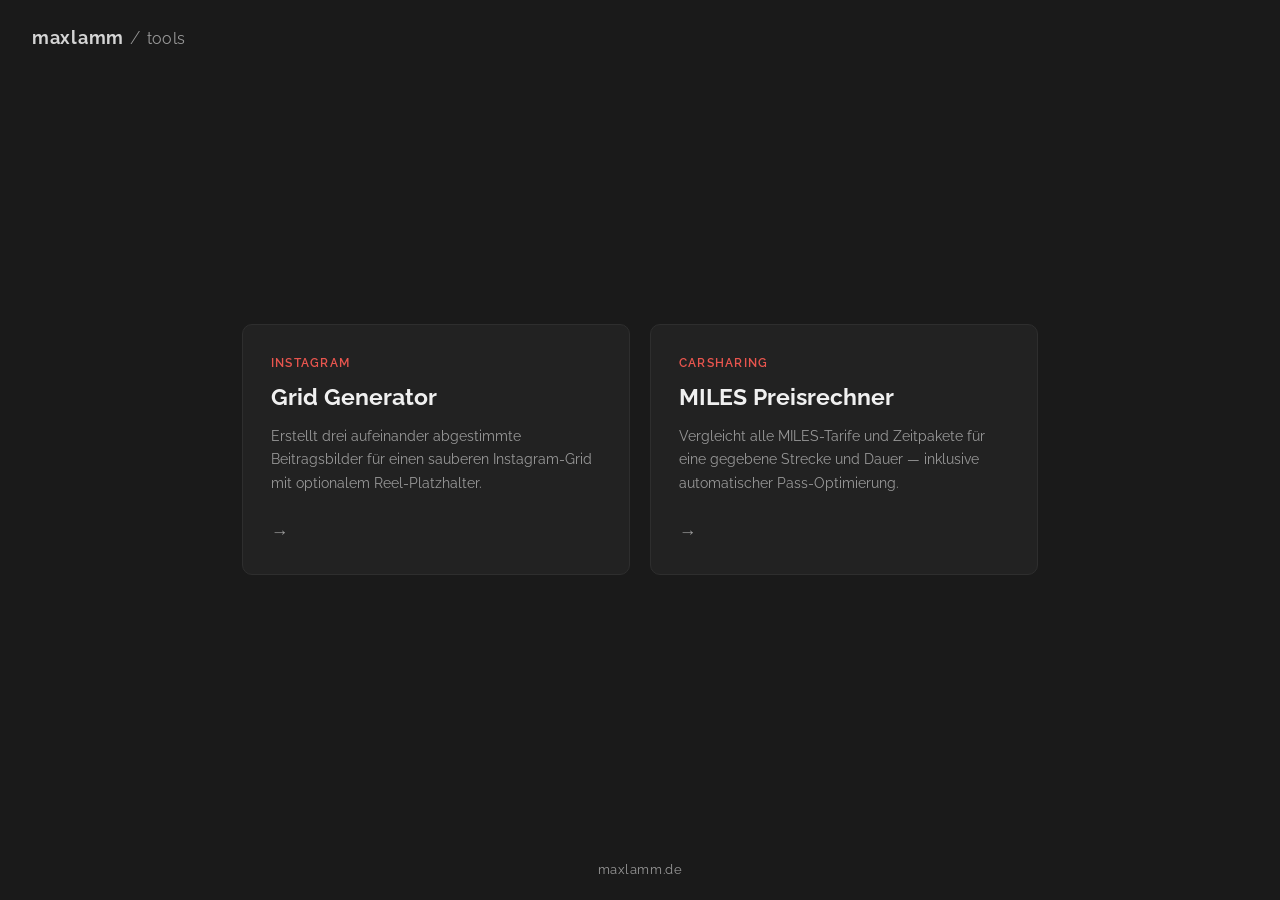
==== landing/index.html @ d41ae743 "Styling changes and readme added" ====
<!doctype html>
<html lang="de">
<head>
  <meta charset="utf-8">
  <meta name="viewport" content="width=device-width, initial-scale=1">
  <title>Tools — Max Lamm</title>
  <meta name="description" content="Kleine Tools von Max Lamm.">
  <link rel="preconnect" href="https://fonts.googleapis.com">
  <link rel="preconnect" href="https://fonts.gstatic.com" crossorigin>
  <link href="https://fonts.googleapis.com/css2?family=Raleway:wght@300;400;600;700&display=swap" rel="stylesheet">
  <link rel="stylesheet" href="styles.css">
</head>
<body>
  <header class="site-header">
    <a class="wordmark" href="https://maxlamm.de">maxlamm</a>
    <span class="wordmark-sep">/</span>
    <span class="wordmark-sub">tools</span>
  </header>

  <main>
    <a class="tool-card" href="/instagram-grid/">
      <div class="tool-card__inner">
        <p class="tool-card__label">Instagram</p>
        <h2 class="tool-card__title">Grid Generator</h2>
        <p class="tool-card__desc">Erstellt drei aufeinander abgestimmte Beitragsbilder für einen sauberen Instagram-Grid mit optionalem Reel-Platzhalter.</p>
      </div>
      <span class="tool-card__arrow" aria-hidden="true">→</span>
    </a>

    <a class="tool-card" href="/miles-calc/">
      <div class="tool-card__inner">
        <p class="tool-card__label">Carsharing</p>
        <h2 class="tool-card__title">MILES Preisrechner</h2>
        <p class="tool-card__desc">Vergleicht alle MILES-Tarife und Zeitpakete für eine gegebene Strecke und Dauer — inklusive automatischer Pass-Optimierung.</p>
      </div>
      <span class="tool-card__arrow" aria-hidden="true">→</span>
    </a>
  </main>

  <footer class="site-footer">
    <a href="https://maxlamm.de">maxlamm.de</a>
  </footer>
</body>
</html>
---- landing/styles.css ----
:root {
  --bg:       #1a1a1a;
  --bg-card:  #222222;
  --border:   #2e2e2e;
  --text:     #d4d4d4;
  --muted:    #999999;
  --accent:   #E8554E;
  --font:     'Raleway', sans-serif;
}

*, *::before, *::after { box-sizing: border-box; margin: 0; padding: 0; }

html, body {
  min-height: 100dvh;
  background: var(--bg);
  color: var(--text);
  font-family: var(--font);
  font-weight: 400;
  line-height: 1.6;
}

body {
  display: flex;
  flex-direction: column;
}

/* Header ------------------------------------------------------------------- */

.site-header {
  padding: 1.5rem 2rem;
  display: flex;
  align-items: baseline;
  gap: 0.4rem;
}

.wordmark {
  font-weight: 700;
  font-size: 1.1rem;
  color: var(--text);
  text-decoration: none;
  letter-spacing: 0.04em;
  text-transform: lowercase;
}

.wordmark:hover { color: var(--accent); }

.wordmark-sep {
  color: var(--muted);
  font-weight: 300;
  font-size: 1.1rem;
}

.wordmark-sub {
  color: var(--muted);
  font-size: 1rem;
  font-weight: 400;
  letter-spacing: 0.02em;
}

/* Main --------------------------------------------------------------------- */

main {
  flex: 1;
  display: grid;
  grid-template-columns: 1fr 1fr;
  gap: 1.25rem;
  max-width: 860px;
  width: 100%;
  margin: 0 auto;
  padding: 2rem 2rem 3rem;
  align-content: center;
}

@media (max-width: 600px) {
  main {
    grid-template-columns: 1fr;
    padding: 1.25rem 1.25rem 2.5rem;
  }
}

/* Tool Cards --------------------------------------------------------------- */

.tool-card {
  display: flex;
  flex-direction: column;
  justify-content: space-between;
  background: var(--bg-card);
  border: 1px solid var(--border);
  border-radius: 10px;
  padding: 1.75rem;
  text-decoration: none;
  color: inherit;
  transition: border-color 0.18s ease, transform 0.18s ease;
  min-height: 220px;
}

.tool-card:hover {
  border-color: var(--accent);
  transform: translateY(-2px);
}

.tool-card__label {
  font-size: 0.78rem;
  font-weight: 600;
  letter-spacing: 0.1em;
  text-transform: uppercase;
  color: var(--accent);
  margin-bottom: 0.6rem;
}

.tool-card__title {
  font-size: 1.45rem;
  font-weight: 700;
  color: #f0f0f0;
  line-height: 1.2;
  margin-bottom: 0.85rem;
}

.tool-card__desc {
  font-size: 0.9rem;
  color: var(--muted);
  line-height: 1.6;
  flex: 1;
}

.tool-card__arrow {
  display: block;
  margin-top: 1.5rem;
  font-size: 1.1rem;
  color: var(--muted);
  transition: color 0.18s ease, transform 0.18s ease;
}

.tool-card:hover .tool-card__arrow {
  color: var(--accent);
  transform: translateX(4px);
}

/* Footer ------------------------------------------------------------------- */

.site-footer {
  padding: 1.25rem 2rem;
  text-align: center;
  font-size: 0.82rem;
}

.site-footer a {
  color: var(--muted);
  text-decoration: none;
  letter-spacing: 0.04em;
}

.site-footer a:hover { color: var(--accent); }
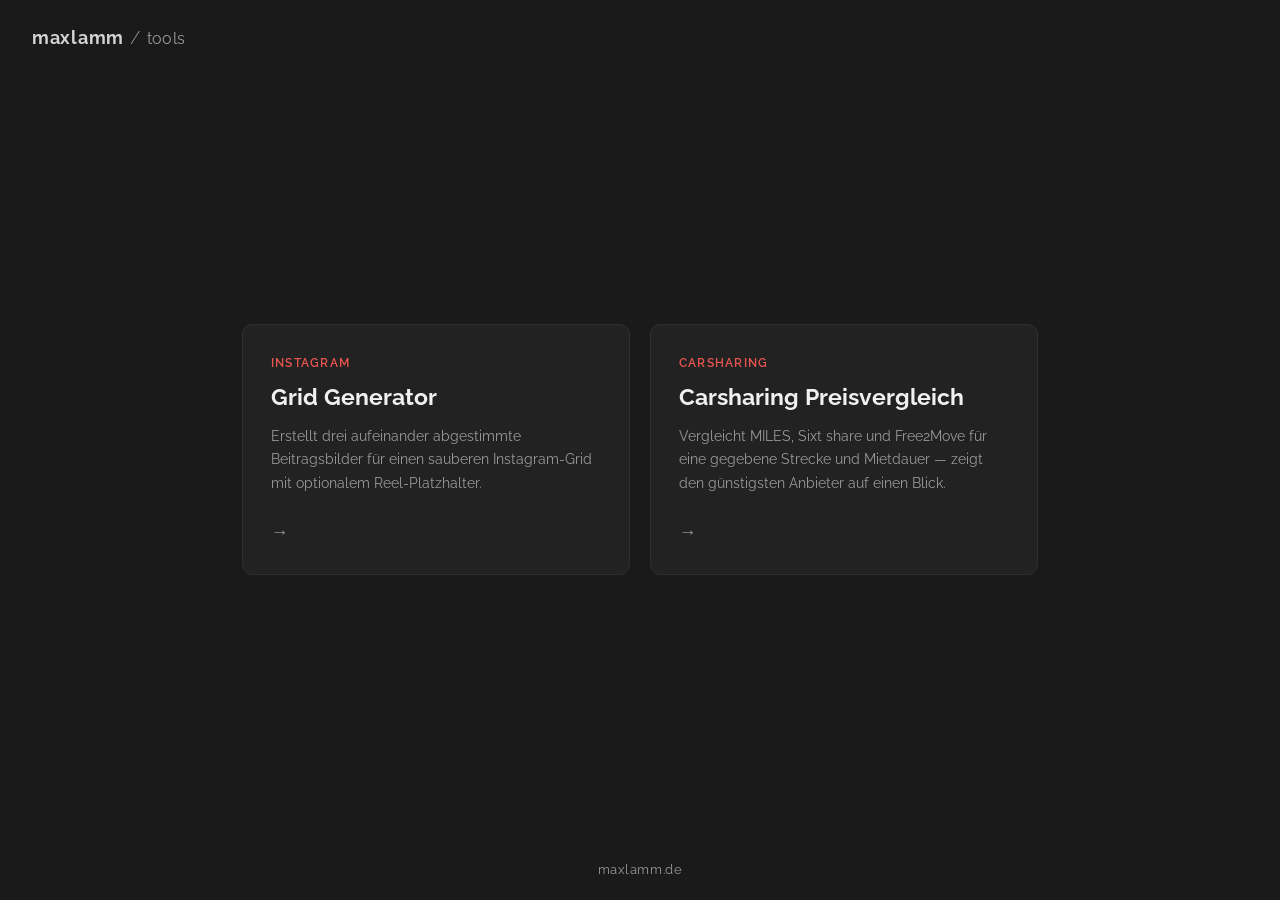
==== commit 713825a7: "Changed landing page for multi-provider carsharing" ====
--- a/landing/index.html
+++ b/landing/index.html
@@ -30,8 +30,8 @@
     <a class="tool-card" href="/miles-calc/">
       <div class="tool-card__inner">
         <p class="tool-card__label">Carsharing</p>
-        <h2 class="tool-card__title">MILES Preisrechner</h2>
-        <p class="tool-card__desc">Vergleicht alle MILES-Tarife und Zeitpakete für eine gegebene Strecke und Dauer — inklusive automatischer Pass-Optimierung.</p>
+        <h2 class="tool-card__title">Carsharing Preisvergleich</h2>
+        <p class="tool-card__desc">Vergleicht MILES, Sixt share und Free2Move für eine gegebene Strecke und Mietdauer — zeigt den günstigsten Anbieter auf einen Blick.</p>
       </div>
       <span class="tool-card__arrow" aria-hidden="true">→</span>
     </a>
